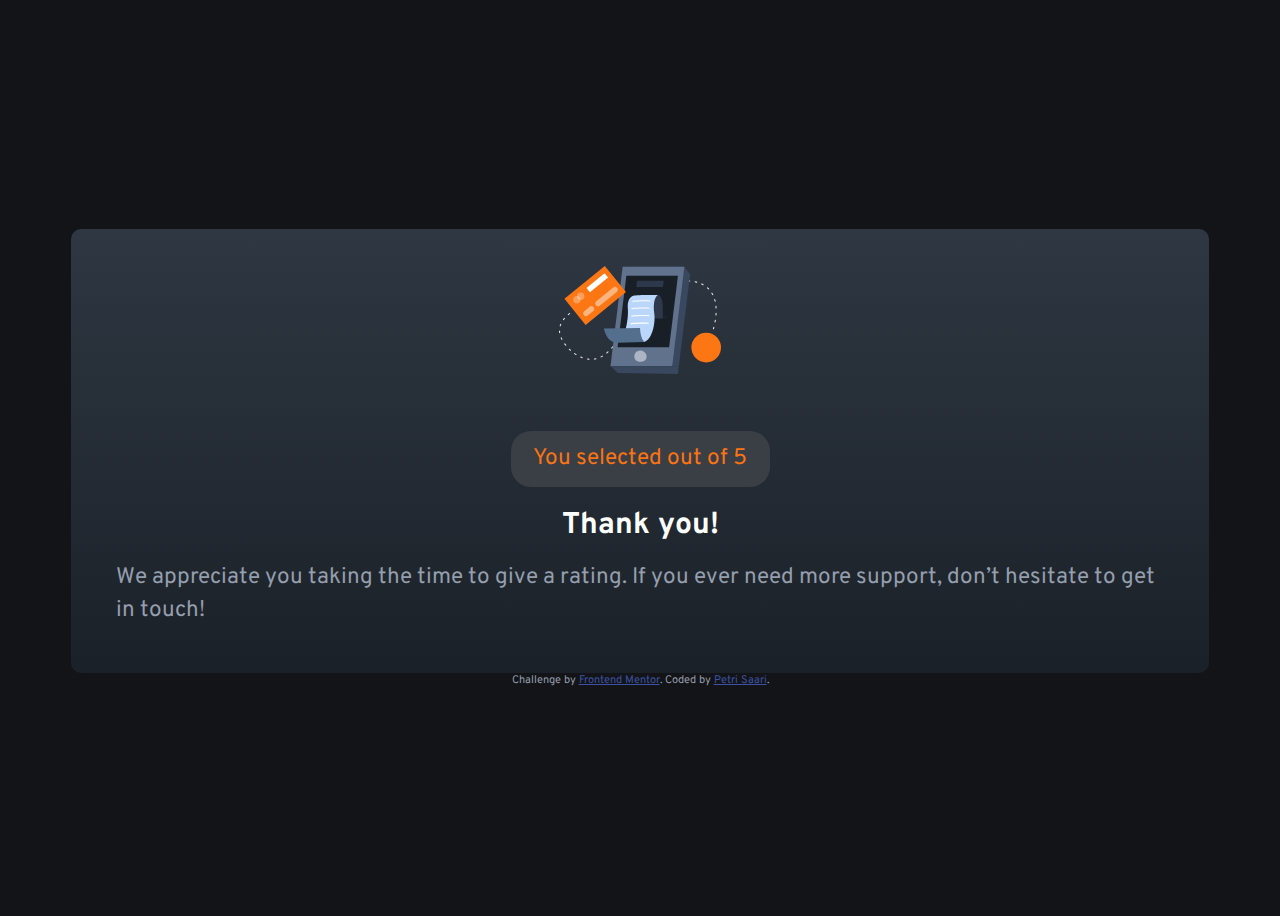
==== thankyou.html @ 3f65de93 "finished layout, started working on JS" ====
<!DOCTYPE html>
<html lang="en">
<head>
    <meta charset="UTF-8">
    <meta http-equiv="X-UA-Compatible" content="IE=edge">
    <meta name="viewport" content="width=device-width, initial-scale=1.0">
    <title>Thank you!</title>
    <style>
        .attribution { color: hsl(217, 12%, 63%); font-size: 11px; text-align: center; }
        .attribution a { color: hsl(228, 45%, 44%); }
      </style>
    <script src="code.js"></script>
    <link rel="stylesheet" href="style.css">
    <style>
        @import url('https://fonts.googleapis.com/css2?family=Overpass:wght@400;700&display=swap');
        </style>
</head>
<body>
    <main>
        <!-- Thank you state start -->

        <img class="center" src="images/illustration-thank-you.svg" alt="Thank you illustration">

         <p class="center" id="selected">You selected <!-- Add rating here --> out of 5</p>

         <h1 class="center">Thank you!</h1>

         <p class="center" id="thankyoutext">We appreciate you taking the time to give a rating. If you ever need more support, 
         don’t hesitate to get in touch!</p>

        <!-- Thank you state end -->
    </main>
    <footer>
        <div class="attribution">
          Challenge by <a href="https://www.frontendmentor.io?ref=challenge" target="_blank">Frontend Mentor</a>. 
          Coded by <a href="#">Petri Saari</a>.
        </div>
    </footer>
</body>
</html>
---- style.css ----
body {
    display: flex;
    flex-direction: column;
    justify-content: center;
    align-items: center;
    font-family: 'Overpass', sans-serif;
    font-size: 15px;
    background-color: hsl(216, 12%, 8%);
    min-height: 100vh;
}

main {
    display: flex;
    flex-direction: column;
    align-items: flex-start;
    justify-content: center;
    background-image: linear-gradient(hsl(213, 18%, 22%), hsl(212, 20%, 13%));
    max-width: 90%;
    border-radius: 10px;
}

.center {
    margin-left: auto;
    margin-right: auto;
}

#selected {
    color: hsl(25, 97%, 53%);
    background-color: hsl(218, 9%, 25%);
    border-radius: 20px;
    padding: 0.5em 1em 0.5em 1em;
    margin-top: 2.5em;
    margin-bottom: 0;
}

img[src="images/illustration-thank-you.svg"] {
    margin-top: 2.5em;
}

img[src="images/icon-star.svg"] {
    width: 20px;
}

#thankyoutext {
    margin: 0.75em 2em 2em 2em;
}

.star {
    display: flex;
    background-color: hsl(218, 9%, 25%);
    border-radius: 50%;
    width: 50px;
    height: 50px;
    justify-content: center;
    align-items: center;
    margin: 8% 8% 0 8%;
}

h1 {
    color: hsl(0, 0%, 100%);
    margin-left: 8%;
    margin-bottom: 0;
}

p {
    color: hsl(217, 12%, 63%);
    margin: 4% 8% 8% 8%;
    line-height: 1.5em;
}

#ratingbuttons {
    display: flex;
    flex-direction: row;
    justify-content: space-evenly;
    gap: 1em;
    margin: 1% auto 1% auto;
}

button {
    color: hsl(217, 12%, 63%);
    background-color: hsl(218, 9%, 25%);
    border-radius: 50%;
    border: none;
    width: 45px;
    height: 45px;
    font-weight: 700;
}

button:hover {
    cursor: pointer;
    background-color: hsl(25, 97%, 53%);
}

button:visited {
    color: hsl(217, 12%, 63%);
}

#submit {
    color: hsl(0, 0%, 100%);
    background-color: hsl(25, 97%, 53%);
    width: 85%;
    border-radius: 30px;
    margin: 2em auto 2.5em auto;
    font-weight: 700;
    letter-spacing: 0.3em;
}

#submit:hover {
    cursor: pointer;
    background-color: white;
    color: hsl(25, 97%, 53%);
}

@media screen and (min-width: 376px) {
    main {
        min-width: 30%;
    }

    p {
        font-size: 150%;
    }

    button {
        width: 60px;
        height: 60px;
    }

    #ratingbuttons {
        gap: 1em;
    }
}

@media screen and (min-width: 1440px) {
    main {
        max-width: 20%;
    }
}
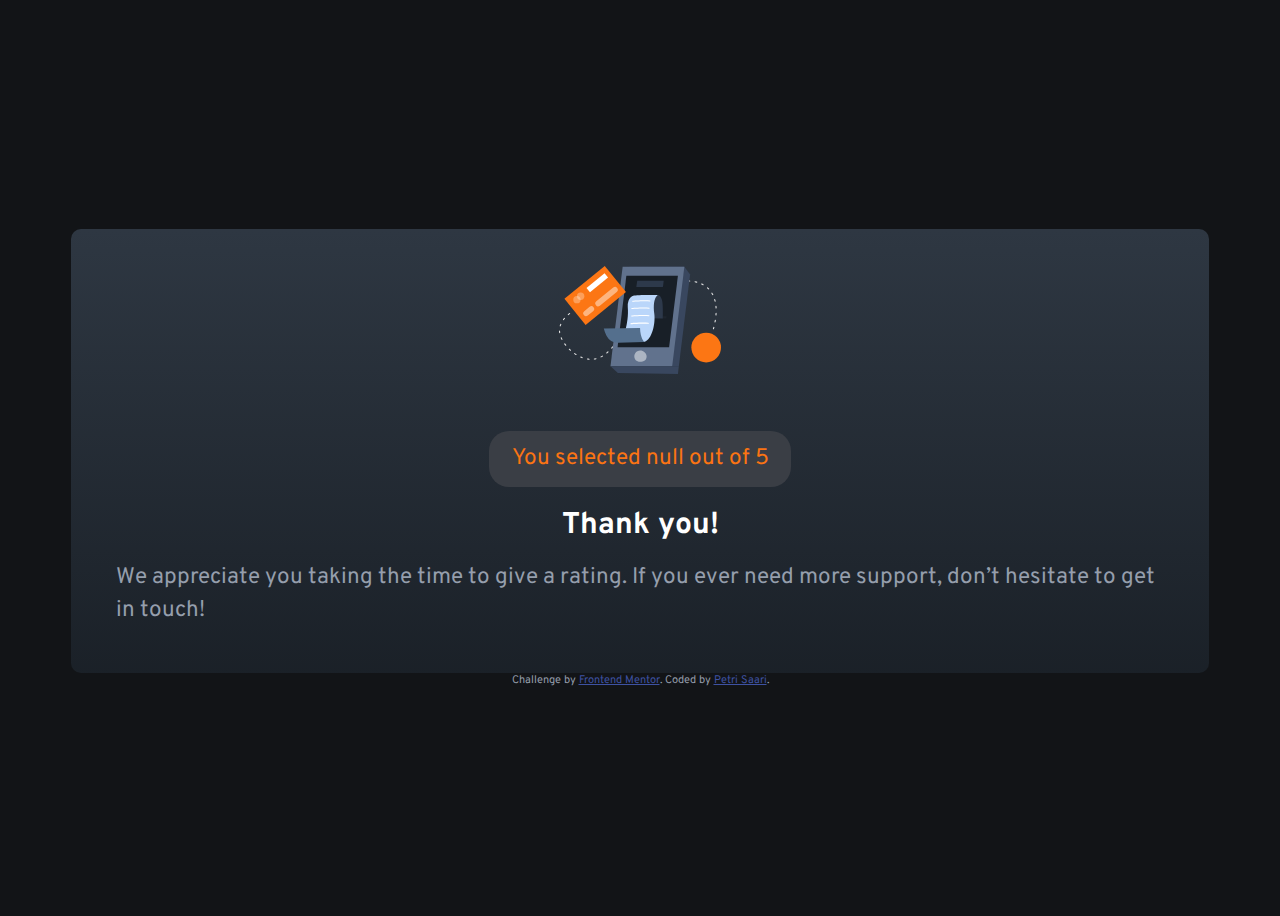
==== commit 778d874d: "finished project" ====
--- a/thankyou.html
+++ b/thankyou.html
@@ -9,7 +9,6 @@
         .attribution { color: hsl(217, 12%, 63%); font-size: 11px; text-align: center; }
         .attribution a { color: hsl(228, 45%, 44%); }
       </style>
-    <script src="code.js"></script>
     <link rel="stylesheet" href="style.css">
     <style>
         @import url('https://fonts.googleapis.com/css2?family=Overpass:wght@400;700&display=swap');
@@ -36,5 +35,6 @@
           Coded by <a href="#">Petri Saari</a>.
         </div>
     </footer>
+    <script src="code.js"></script>
 </body>
 </html>--- a/style.css
+++ b/style.css
@@ -68,31 +68,31 @@
     line-height: 1.5em;
 }
 
-#ratingbuttons {
+.btnstyling {
     display: flex;
     flex-direction: row;
     justify-content: space-evenly;
-    gap: 1em;
+    gap: 2em;
     margin: 1% auto 1% auto;
 }
 
-button {
-    color: hsl(217, 12%, 63%);
+.btnstyling button {
+    width: 60px;
+    height: 60px;
+    border-radius: 50%;
+}
+
+button{
     background-color: hsl(218, 9%, 25%);
+    color: white;
     border-radius: 50%;
     border: none;
-    width: 45px;
-    height: 45px;
-    font-weight: 700;
+    font-size: 1.25em;
 }
 
 button:hover {
     cursor: pointer;
     background-color: hsl(25, 97%, 53%);
-}
-
-button:visited {
-    color: hsl(217, 12%, 63%);
 }
 
 #submit {
@@ -101,7 +101,6 @@
     width: 85%;
     border-radius: 30px;
     margin: 2em auto 2.5em auto;
-    font-weight: 700;
     letter-spacing: 0.3em;
 }
 
@@ -109,6 +108,10 @@
     cursor: pointer;
     background-color: white;
     color: hsl(25, 97%, 53%);
+}
+
+.active {
+    background-color: #959eac;
 }
 
 @media screen and (min-width: 376px) {
